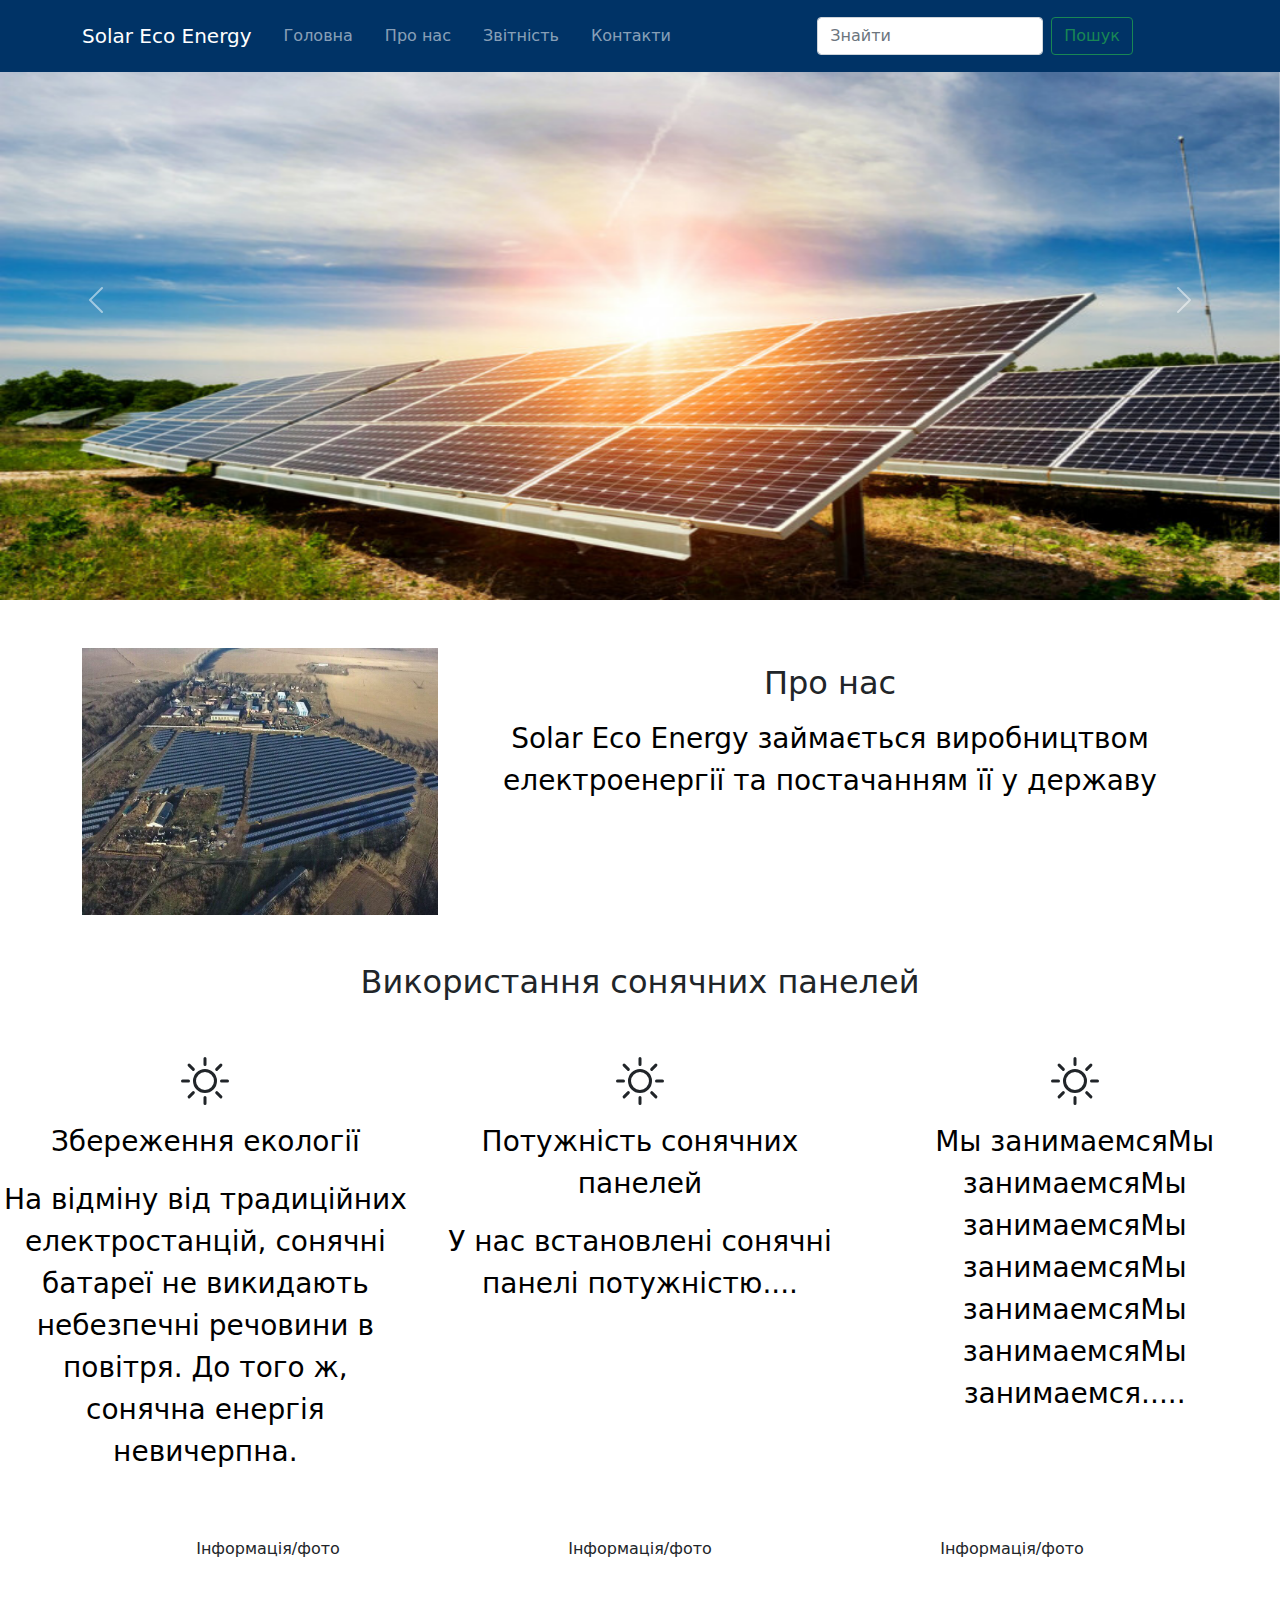
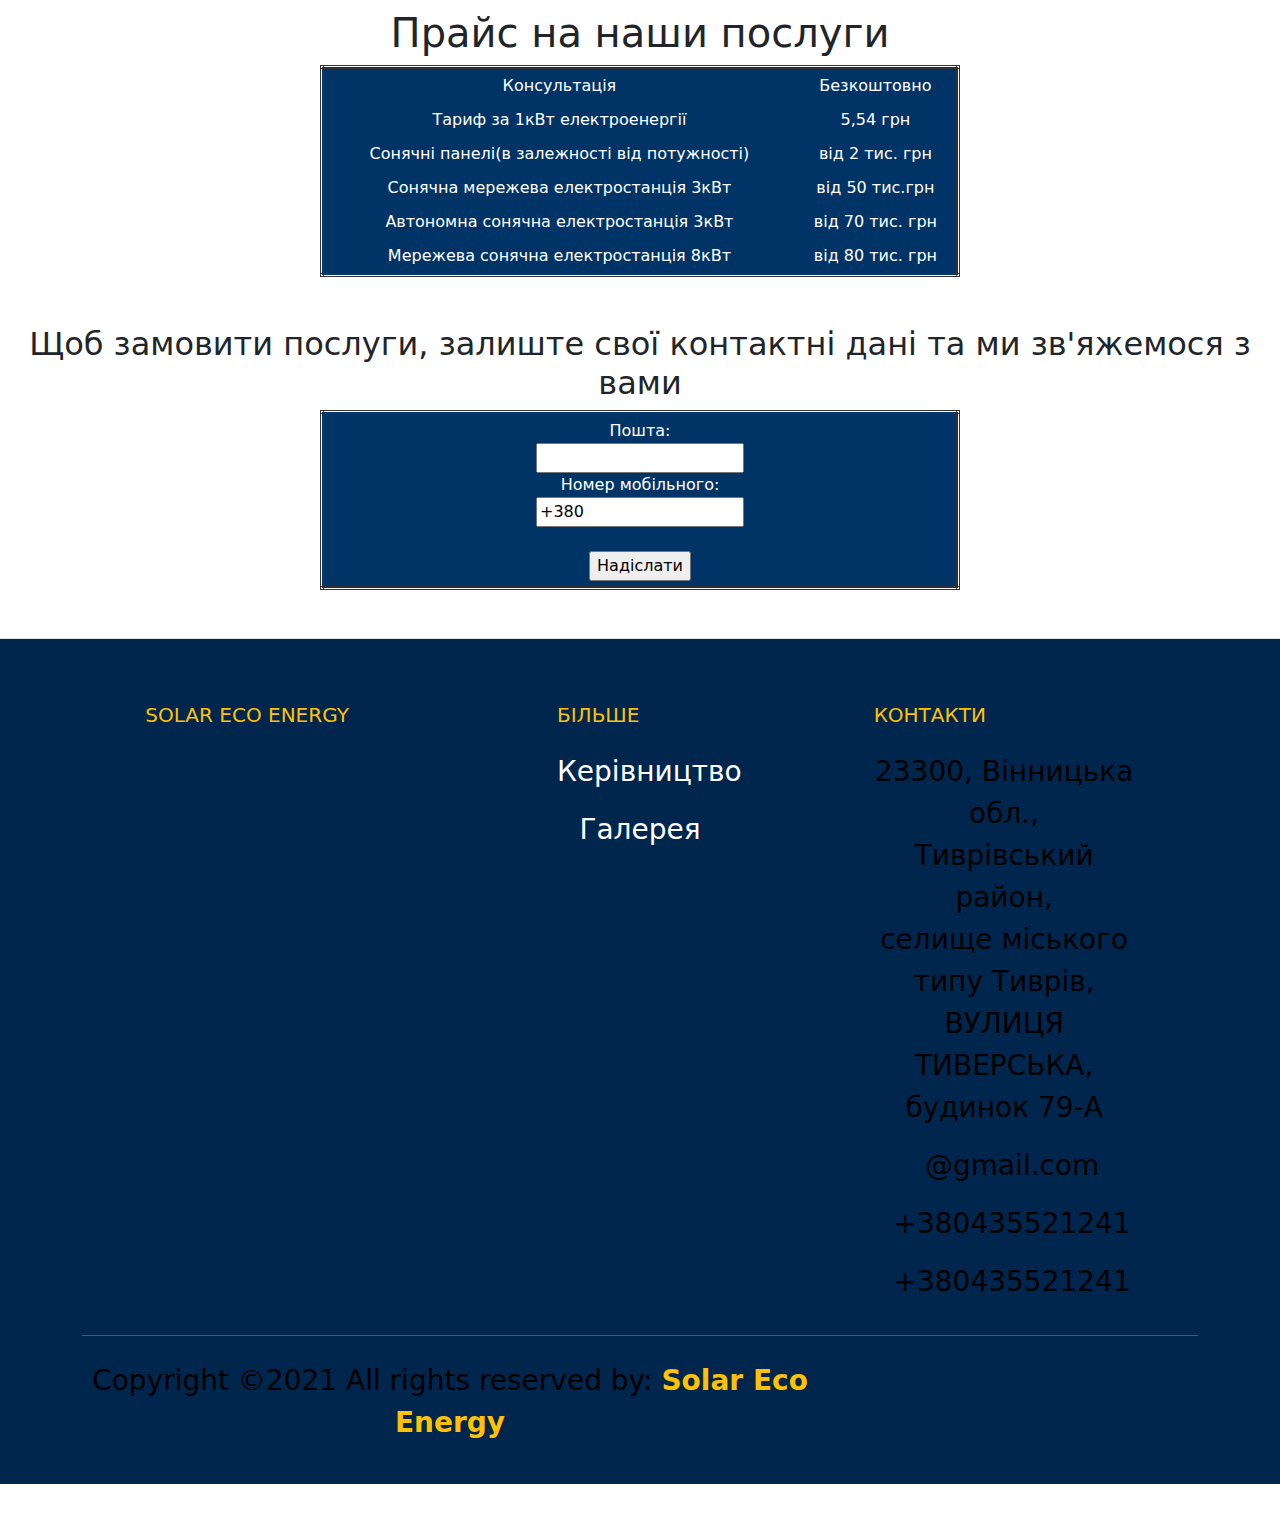
==== index.html @ b510a439 "Add files via upload" ====
<!DOCTYPE html>
<html lang="uk" dir="ltr">
<head>
	<meta name="viewport" content="width=device-width, initial-scale=1.0">
	<meta charset="utf-8">
    <title>Solar Eco Energy</title>
    <meta name="keywords" content="енергетика,панелі,сонячна,батарея,виробництво,електроенергії,зелений,тариф,Тиврів,Вінниця">
    <meta name="description" content="сайт виробництва Solar Eco Energy, котре займається виробництвом електроенергії">
		 <link rel="stylesheet" href="css\style.css">
		 <link rel="stylesheet" href="css\bootstrap.css">
		  <link rel="stylesheet" href="css\bootstrap.min.css">
			<script src="js\bootstrap.bundle.min.js"></script>

</head>
<body>
<nav class="navbar fixed-top navbar-expand-sm navbar-dark ">
	<div class="container">
		<a href="" class="navbar-brand">Solar Eco Energy</a>
		<button class="navbar-toggler" type="button" data-toggle="collapse" data-target="#navbarContent"
		aria-controls="navbarContent" aria-expanded="false">
   <span class="navbar-toggler-icon"></span>
	</button>
	<div class="collapse navbar-collapse" id="navbarContent">
<ul class="navbar-nav mr-auto mb-2">
	<li class="nav-item mt-2 mr-2 ml-2">
<a href="#Head" class="nav-link">Головна</a>
	</li>
	<li class="nav-item mt-2 mr-2 ml-2">
<a href="#Info" class="nav-link">Про нас</a>
	</li>
	<li class="nav-item mt-2 mr-2 ml-2">
<a href="#Report" class="nav-link">Звітність</a>
	</li>
	<li class="nav-item mt-2 mr-2 ml-2">
<a href="#Contact" class="nav-link">Контакти</a>
	</li>
</ul>
<form action="" class="d-flex">
	<input type="search" placeholder="Знайти" class="form-control mr-2">
	<button class="btn btn-outline-success">Пошук</button>
</form>
	</div>
	</div>
</nav>
<main id="Head">
	<div class="carousel slide" id="carouselControls" data-ride="carousel">
		<div class="carousel-inner">
			<div class="carousel-item active">
				<img class="d-block w-100" src="images/pic5.jpg"
				 alt="солнечные батареи">
			</div>
			<div class="carousel-item">
				<img class="d-block w-100" src="images/jpg2.jpg"
				alt="солнечные батареи">
			</div>
			<div class="carousel-item">
				<img class="d-block w-100" src="images/jpg1.jpg"
				alt="солнечные батареи">
			</div>
		</div>
		<a href="#carouselControls" class="carousel-control-prev" role="button" data-slide="prev">
<span class="carousel-control-prev-icon"></span>
		</a>
		<a href="#carouselControls" class="carousel-control-next" role="button" data-slide="next">
<span class="carousel-control-next-icon"></span>
		</a>
	</div>
	<div id="Info" class="container my-5 ">
		<div class="row">
			<div class="col">
				<img class="w-100"src="images/jpg2.jpg"></img>
			</div>
			<div class="col-md-8 col-sm-12 text-center">
			<h2 class="my-3"> Про нас </h2>
				<p>Solar Eco Energy займається виробництвом електроенергії та постачанням її у державу</p>
			</div>
		</div>
	</div>
	<h2 class="text-center my-5">Використання сонячних панелей</h2>
<div class="row gy-5">
	<div class="col-md-4 col-sm-12 text-center ">
<h4></h4>
<svg width="3em" height="3em" viewBox="0 0 16 16" class="bi bi-brightness-high mb-3" fill="currentColor" xmlns="http://www.w3.org/2000/svg">
	<path fill-rule="evenodd" d="M8 11a3 3 0 1 0 0-6 3 3 0 0 0 0 6zm0 1a4 4 0 1 0 0-8 4 4 0 0 0 0 8zM8 0a.5.5 0 0 1 .5.5v2a.5.5 0 0 1-1 0v-2A.5.5 0 0 1 8 0zm0 13a.5.5 0 0 1 .5.5v2a.5.5 0 0 1-1 0v-2A.5.5 0 0 1 8 13zm8-5a.5.5 0 0 1-.5.5h-2a.5.5 0 0 1 0-1h2a.5.5 0 0 1 .5.5zM3 8a.5.5 0 0 1-.5.5h-2a.5.5 0 0 1 0-1h2A.5.5 0 0 1 3 8zm10.657-5.657a.5.5 0 0 1 0 .707l-1.414 1.415a.5.5 0 1 1-.707-.708l1.414-1.414a.5.5 0 0 1 .707 0zm-9.193 9.193a.5.5 0 0 1 0 .707L3.05 13.657a.5.5 0 0 1-.707-.707l1.414-1.414a.5.5 0 0 1 .707 0zm9.193 2.121a.5.5 0 0 1-.707 0l-1.414-1.414a.5.5 0 0 1 .707-.707l1.414 1.414a.5.5 0 0 1 0 .707zM4.464 4.465a.5.5 0 0 1-.707 0L2.343 3.05a.5.5 0 1 1 .707-.707l1.414 1.414a.5.5 0 0 1 0 .708z"/>
</svg>
<p>Збереження екології</p>
<p>На відміну від традиційних електростанцій, сонячні батареї не викидають небезпечні речовини в повітря. До того ж, сонячна енергія невичерпна.</p>
	</div>

	<div class="col-md-4 col-sm-12 text-center ">
<h4></h4>
<svg width="3em" height="3em" viewBox="0 0 16 16" class="bi bi-brightness-high mb-3" fill="currentColor" xНа відміну від традиційних електростанцій, сонячні батареї не викидають небезпечні речовини в повітря. До того ж, сонячна енергія невичерпна. mlns="http://www.w3.org/2000/svg">
	<path fill-rule="evenodd" d="M8 11a3 3 0 1 0 0-6 3 3 0 0 0 0 6zm0 1a4 4 0 1 0 0-8 4 4 0 0 0 0 8zM8 0a.5.5 0 0 1 .5.5v2a.5.5 0 0 1-1 0v-2A.5.5 0 0 1 8 0zm0 13a.5.5 0 0 1 .5.5v2a.5.5 0 0 1-1 0v-2A.5.5 0 0 1 8 13zm8-5a.5.5 0 0 1-.5.5h-2a.5.5 0 0 1 0-1h2a.5.5 0 0 1 .5.5zM3 8a.5.5 0 0 1-.5.5h-2a.5.5 0 0 1 0-1h2A.5.5 0 0 1 3 8zm10.657-5.657a.5.5 0 0 1 0 .707l-1.414 1.415a.5.5 0 1 1-.707-.708l1.414-1.414a.5.5 0 0 1 .707 0zm-9.193 9.193a.5.5 0 0 1 0 .707L3.05 13.657a.5.5 0 0 1-.707-.707l1.414-1.414a.5.5 0 0 1 .707 0zm9.193 2.121a.5.5 0 0 1-.707 0l-1.414-1.414a.5.5 0 0 1 .707-.707l1.414 1.414a.5.5 0 0 1 0 .707zM4.464 4.465a.5.5 0 0 1-.707 0L2.343 3.05a.5.5 0 1 1 .707-.707l1.414 1.414a.5.5 0 0 1 0 .708z"/>
</svg>
<p>Потужність сонячних панелей</p>
<p> У нас встановлені сонячні панелі потужністю....</p>
	</div>

	<div class="col-md-4 col-sm-12 text-center ">
<h4></h4>
<svg width="3em" height="3em" viewBox="0 0 16 16" class="bi bi-brightness-high mb-3 " fill="currentColor" xmlns="http://www.w3.org/2000/svg">
	<path fill-rule="evenodd" d="M8 11a3 3 0 1 0 0-6 3 3 0 0 0 0 6zm0 1a4 4 0 1 0 0-8 4 4 0 0 0 0 8zM8 0a.5.5 0 0 1 .5.5v2a.5.5 0 0 1-1 0v-2A.5.5 0 0 1 8 0zm0 13a.5.5 0 0 1 .5.5v2a.5.5 0 0 1-1 0v-2A.5.5 0 0 1 8 13zm8-5a.5.5 0 0 1-.5.5h-2a.5.5 0 0 1 0-1h2a.5.5 0 0 1 .5.5zM3 8a.5.5 0 0 1-.5.5h-2a.5.5 0 0 1 0-1h2A.5.5 0 0 1 3 8zm10.657-5.657a.5.5 0 0 1 0 .707l-1.414 1.415a.5.5 0 1 1-.707-.708l1.414-1.414a.5.5 0 0 1 .707 0zm-9.193 9.193a.5.5 0 0 1 0 .707L3.05 13.657a.5.5 0 0 1-.707-.707l1.414-1.414a.5.5 0 0 1 .707 0zm9.193 2.121a.5.5 0 0 1-.707 0l-1.414-1.414a.5.5 0 0 1 .707-.707l1.414 1.414a.5.5 0 0 1 0 .707zM4.464 4.465a.5.5 0 0 1-.707 0L2.343 3.05a.5.5 0 1 1 .707-.707l1.414 1.414a.5.5 0 0 1 0 .708z"/>
</svg>
<p> Мы занимаемсяМы занимаемсяМы занимаемсяМы занимаемсяМы занимаемсяМы занимаемсяМы занимаемся.....</p>
	</div>
</div>

<div class="container">
<div class="d-flex justify-content-around">
<div class="p-5">Інформація/фото</div>
<div class="p-5">Інформація/фото</div>
<div class="p-5">Інформація/фото</div>
</div>
</div>
	<h1 align="center">Прайс на наши послуги</h1>
	<table>
		<tr>
			<td>Консультація</td>
			<td>Безкоштовно</td>
		</tr>
		<tr>
			<td>Тариф за 1кВт електроенергії</td>
			<td>5,54 грн</td>
		</tr>
		<td>Сонячні панелі(в залежності від потужності)</td>
		<td>від 2 тис. грн</td>
		<tr>
			<td>Сонячна мережева електростанція 3кВт</td>
			<td>від 50 тис.грн</td>
		</tr>
		<tr>
			<td>Автономна сонячна електростанція 3кВт</td>
			<td>від 70 тис. грн</td>
		</tr>
		<tr>
			<td>Мережева сонячна електростанція 8кВт</td>
			<td>від 80 тис. грн</td>
		</tr>
	</table>
	<div class="form">
		<br>
		<br>
		<h2 align="center" >Щоб замовити послуги, залиште свої контактні дані та ми зв'яжемося з вами</h2>
		<table>
			<tr>
				<td>
					<form action="/action_page.php">
						Пошта:<br>
						<input type="text" name="firstname" value="">
						<br>
						Номер мобільного:<br>
						<input type="text" name="lastname" value="+380">
						<br><br>
						<input type="submit" value="Надіслати">
					</form>
				</td>
			</tr>
		</table>
	</div>
</main>
<footer class="bg-yana text-white text-center pb-4 pt-5 my-md-5 pt-md-5 border-top">
<div class="container text-center text-md-left">
	<div class="row text-center text-md-left">
		<div class="col-md-3 col-lg-3 col-xl-3 mx-auto mt-3">
			<h5 class="text-uppercase mb-4 font-weight-bold text-warning">Solar Eco Energy</h5>

		</div>
		<!--------------------------------------------------------------------------------->
		<div class="col-md-2 coll-lg-2 col-xl-2 mx-auto mt-3 ">
			<h5 class="text-uppercase mb-4 font-weight-bold text-warning">Більше</h5>
			<p>
<a href="kerivnuctvo.html" class="text-white">Керівництво</a>
			</p>
			<p>
<a href="galery.html" class="text-white">Галерея</a>
			</p>

		</div>
		<!----------------------------------------------------------------------------------->
	<div id = "Contact" class="col-md-4 col-lg-2 col-xl-3 mx-auto mt-3">
		<h5 class="text-uppercase mb-4 font-weight-bold text-warning">Контакти</h5>
		<p>
<i class="fas fa-home "></i>23300, Вінницька обл.,<br> Тиврівський район,<br> селище міського типу Тиврів,<br> ВУЛИЦЯ ТИВЕРСЬКА, будинок 79-А
</p>
<p>
<i class="fas fa-envelope mr-3"></i>@gmail.com
</p>
<p>
<i class="fas fa-phone mr-3"></i>+380435521241
</p>
<p>
<i class="fas fa-print mr-3"></i>+380435521241
</p>
</div>
</div>
<hr class="mb-4">
<div class="row align-items-center">
<div class="col-md-7 col-lg-8">
	<p>Copyright ©2021 All rights reserved by:
	<a href="index.html">
		<strong class="text-warning">Solar Eco Energy</strong>
	</a></p>
</div>

</div>
</div>
</footer>


</body>
</html>
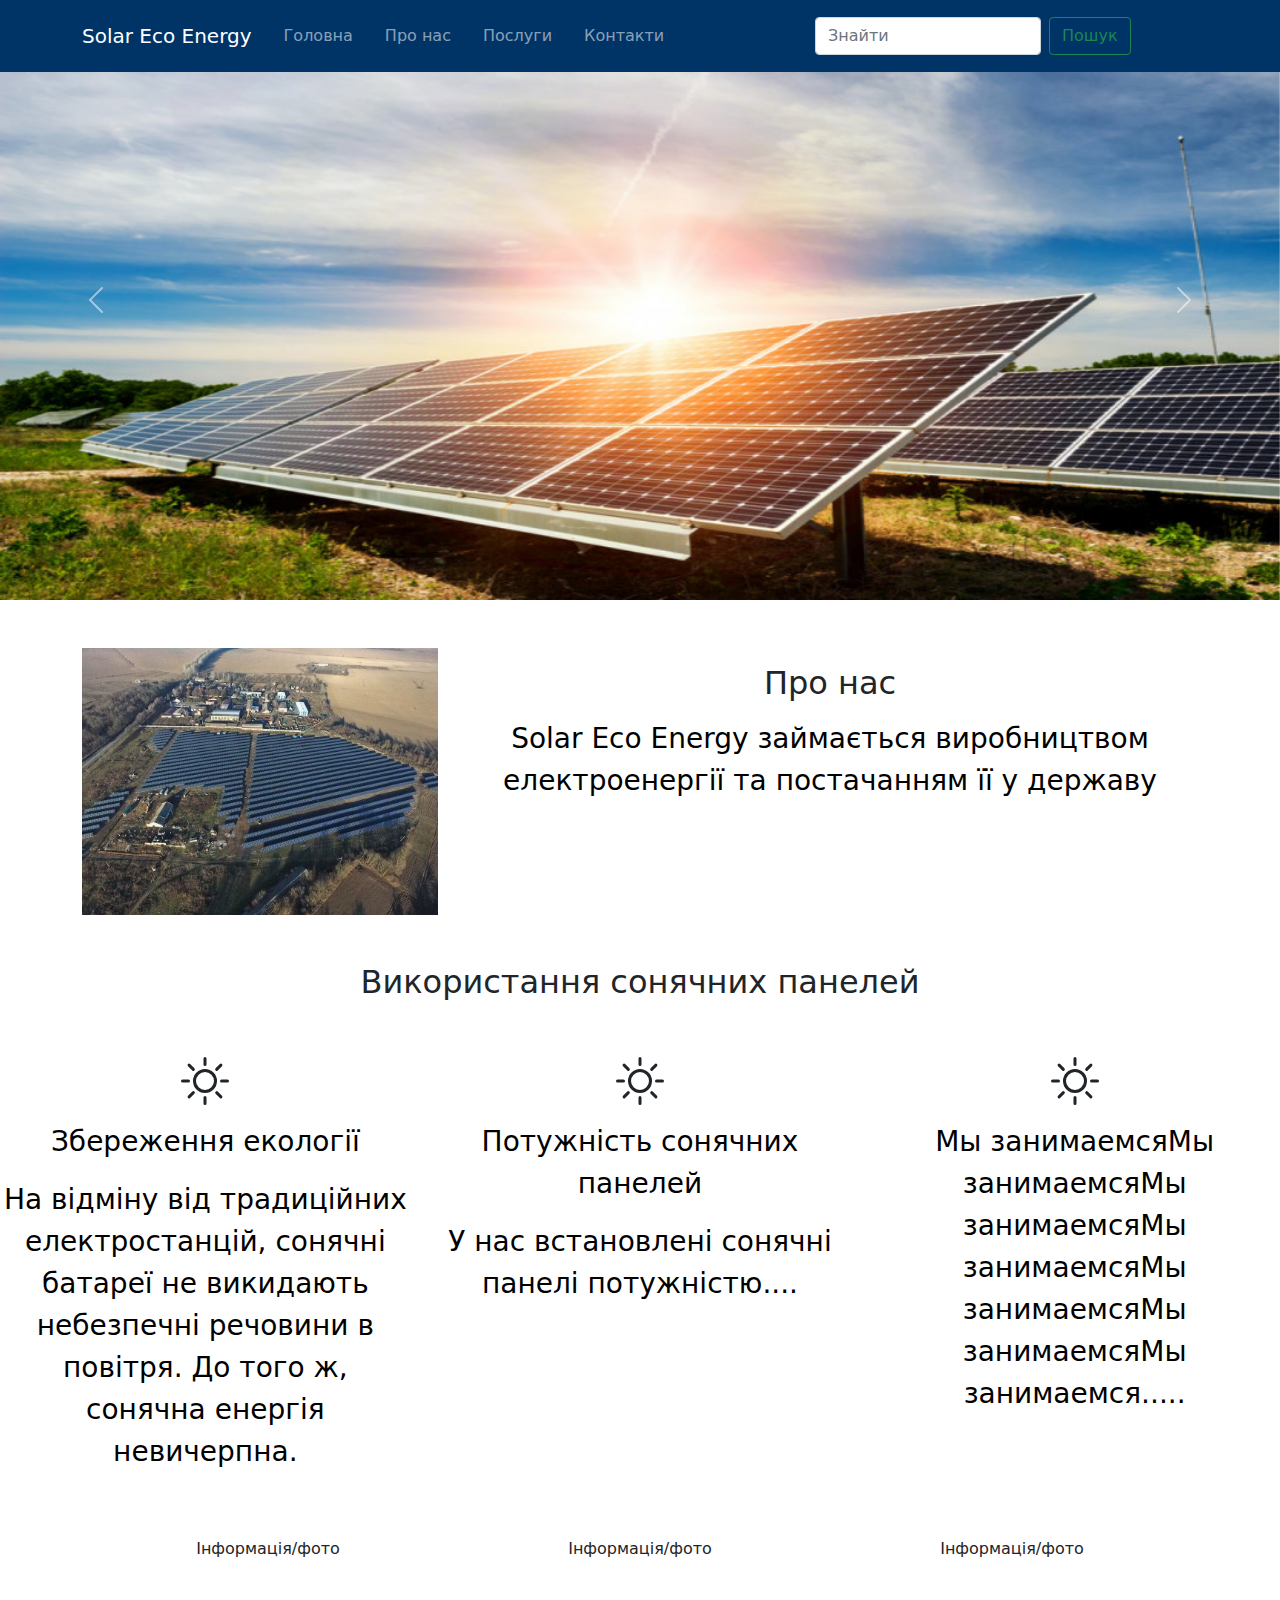
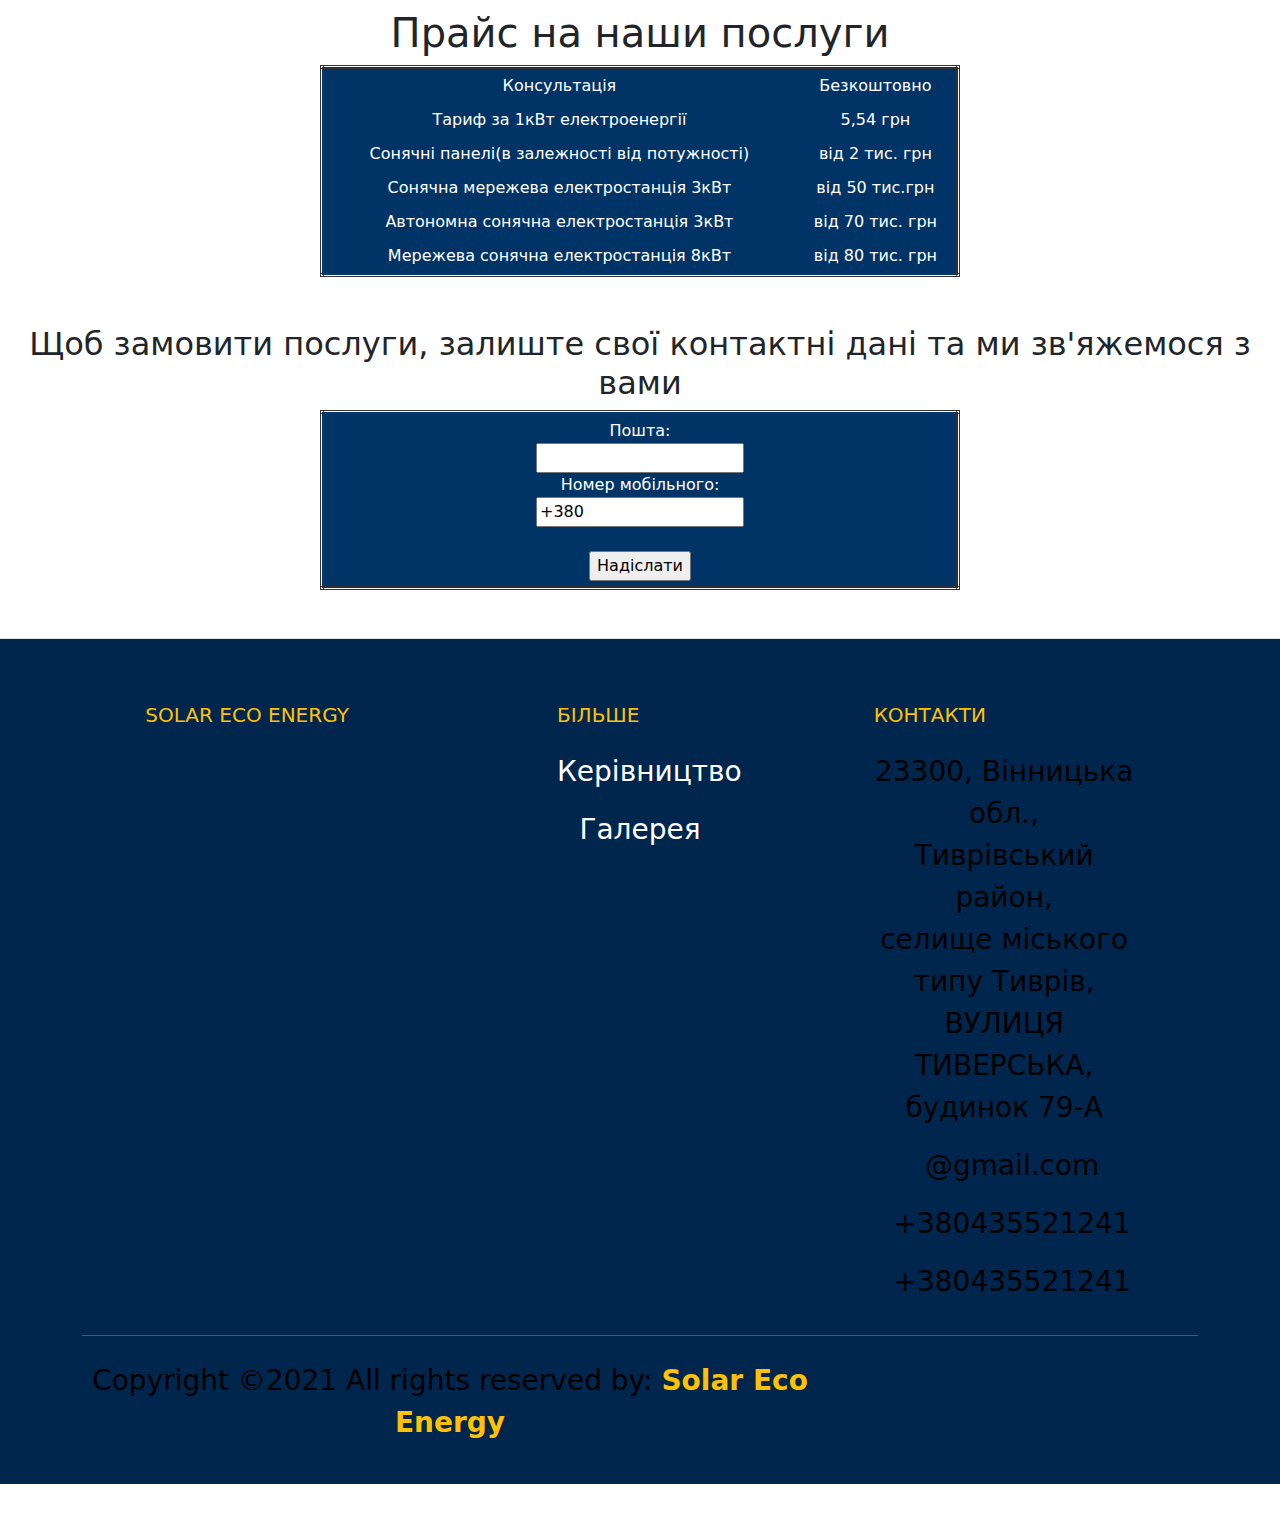
==== commit 92bc8269: "zvit" ====
--- a/index.html
+++ b/index.html
@@ -29,7 +29,7 @@
 <a href="#Info" class="nav-link">Про нас</a>
 	</li>
 	<li class="nav-item mt-2 mr-2 ml-2">
-<a href="#Report" class="nav-link">Звітність</a>
+<a href="#Services" class="nav-link">Послуги</a>
 	</li>
 	<li class="nav-item mt-2 mr-2 ml-2">
 <a href="#Contact" class="nav-link">Контакти</a>
@@ -68,7 +68,7 @@
 	<div id="Info" class="container my-5 ">
 		<div class="row">
 			<div class="col">
-				<img class="w-100"src="images/jpg2.jpg"></img>
+				<img class="w-100"src="images/jpg2.jpg">
 			</div>
 			<div class="col-md-8 col-sm-12 text-center">
 			<h2 class="my-3"> Про нас </h2>
@@ -112,7 +112,7 @@
 <div class="p-5">Інформація/фото</div>
 </div>
 </div>
-	<h1 align="center">Прайс на наши послуги</h1>
+	<h1 align="center" id="Services">Прайс на наши послуги</h1>
 	<table>
 		<tr>
 			<td>Консультація</td>
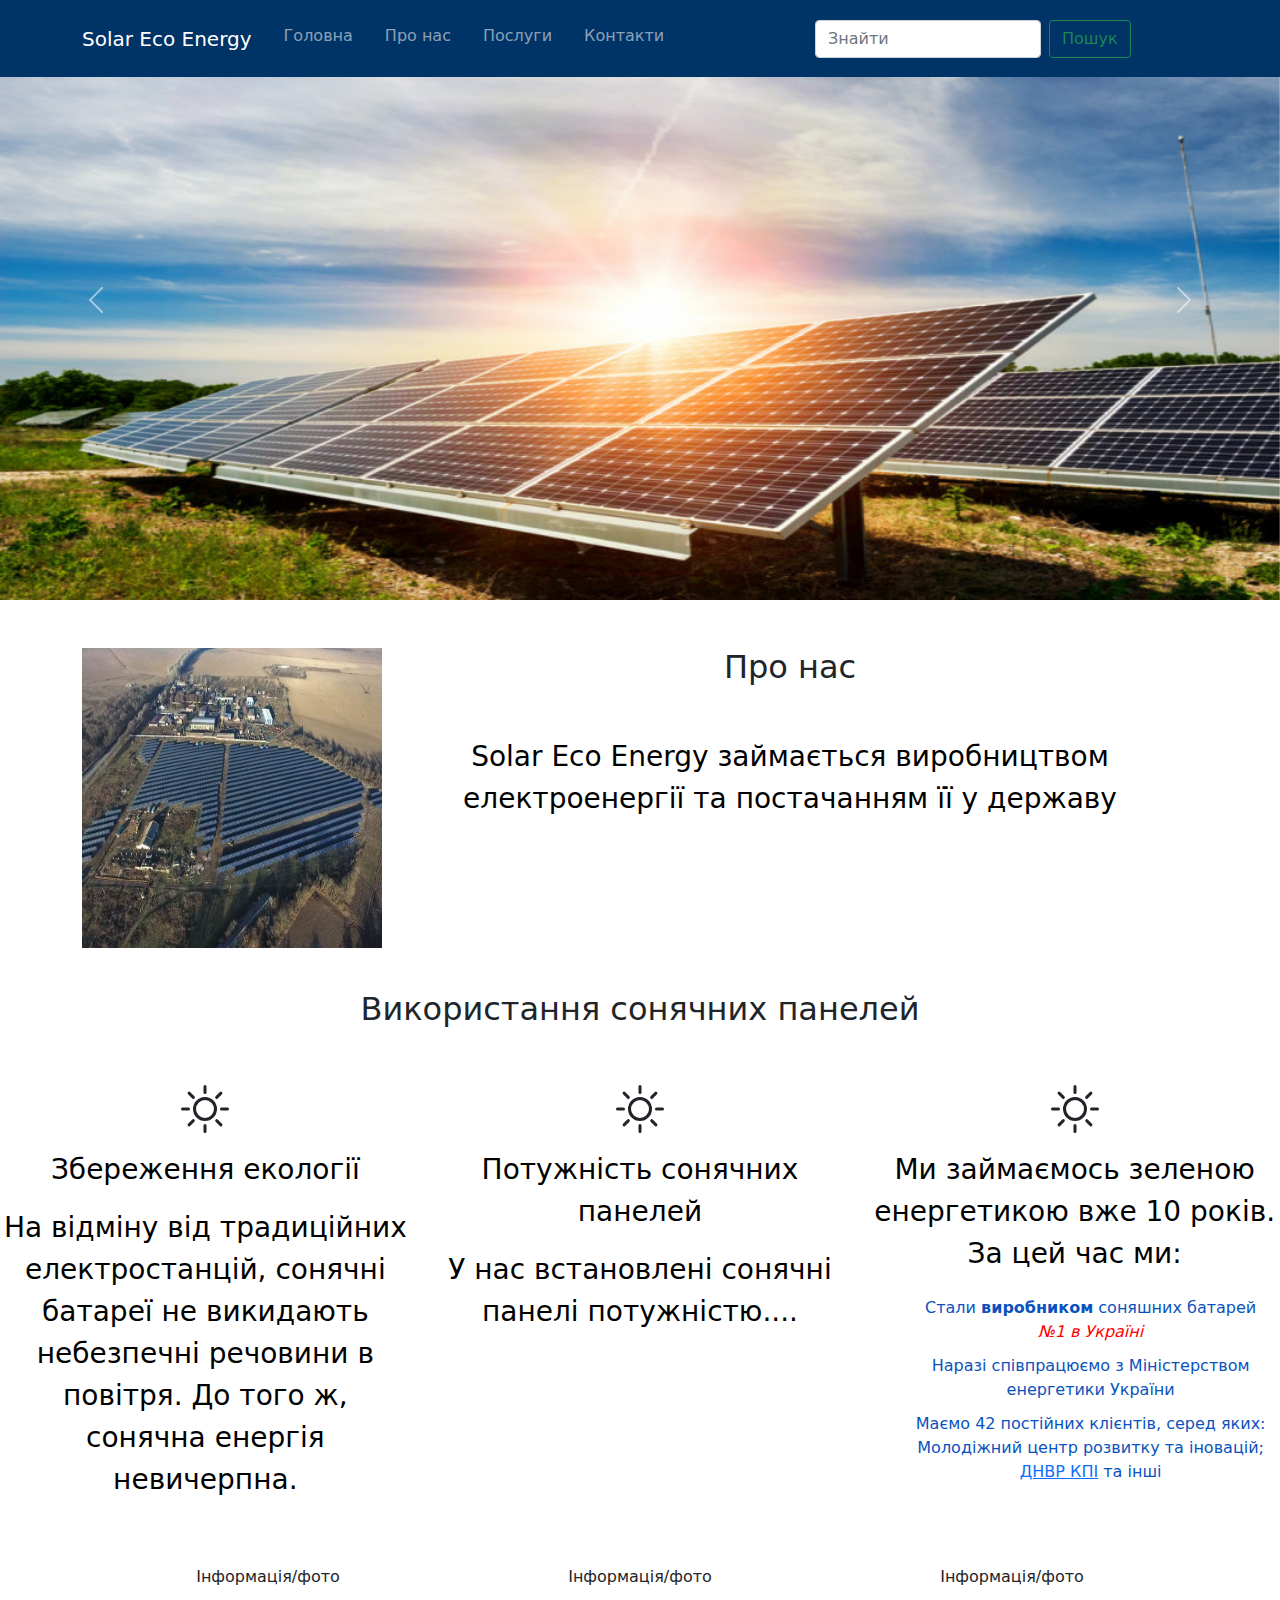
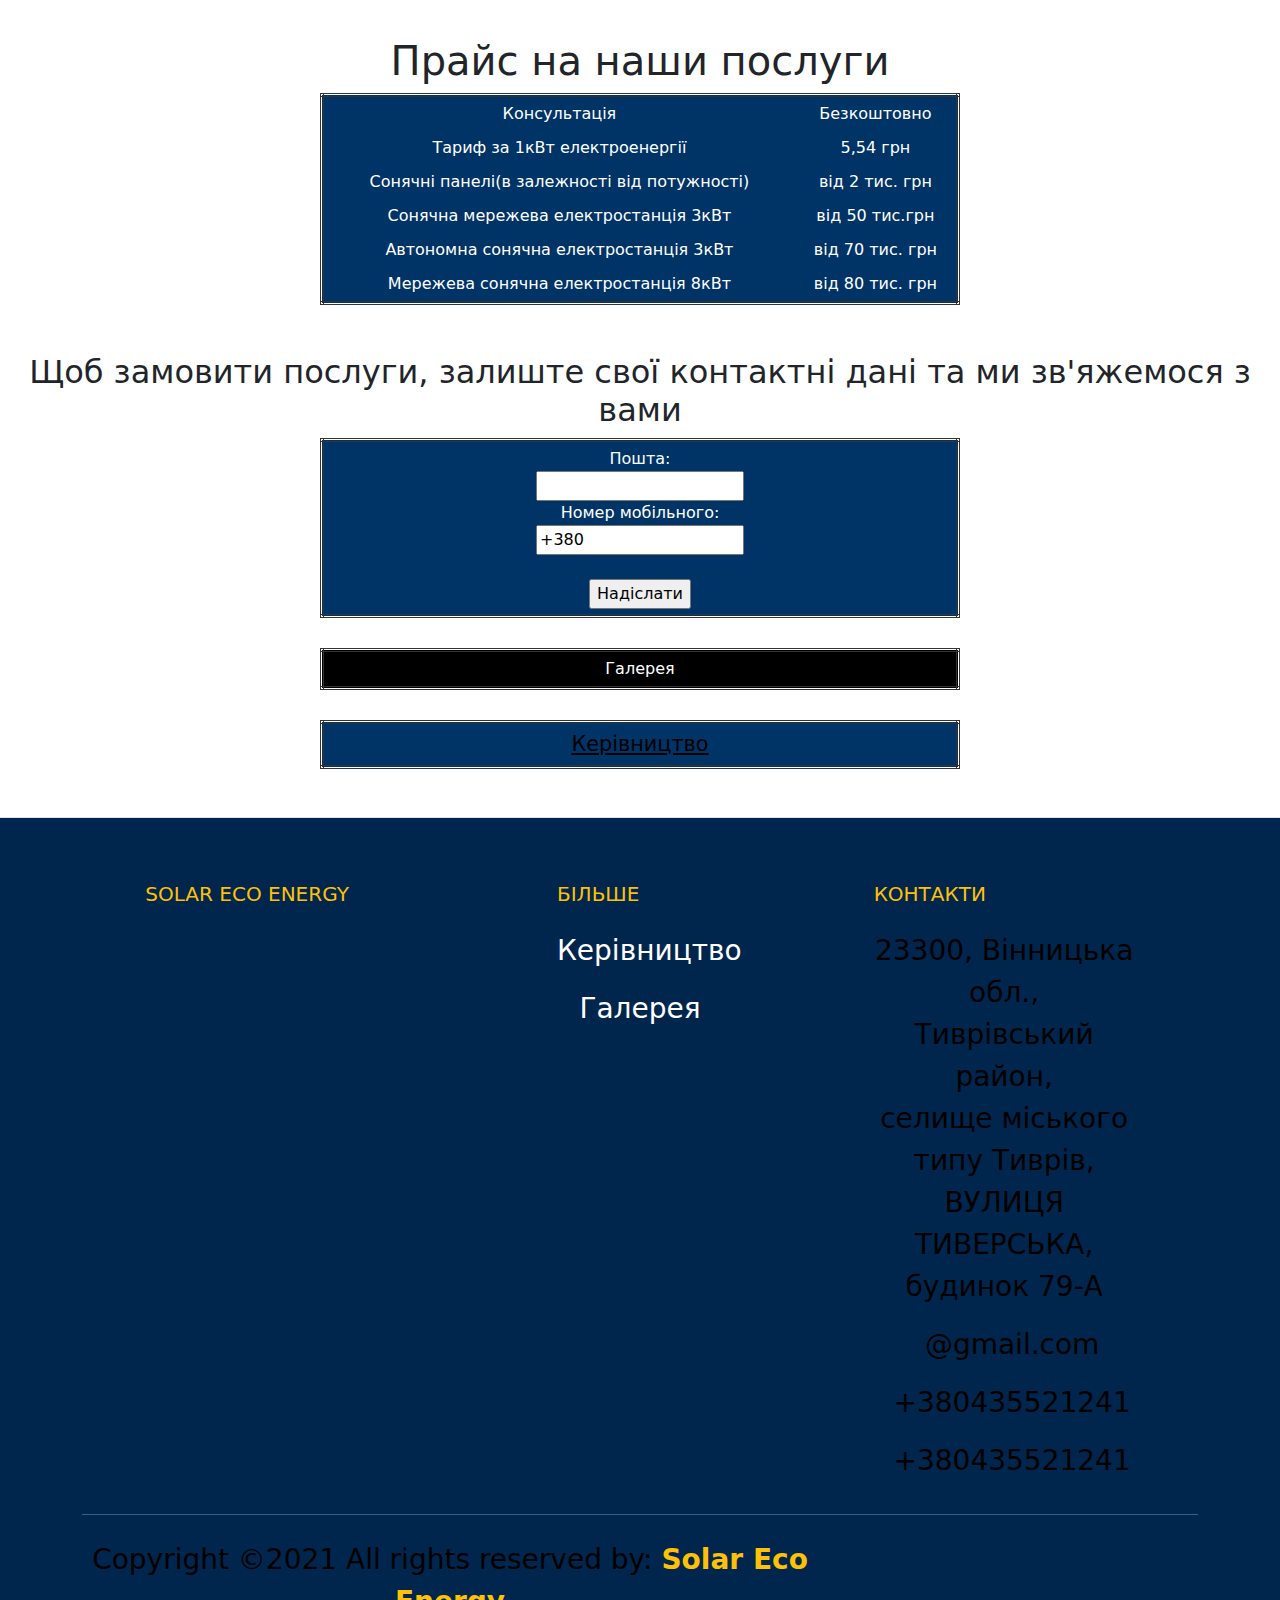
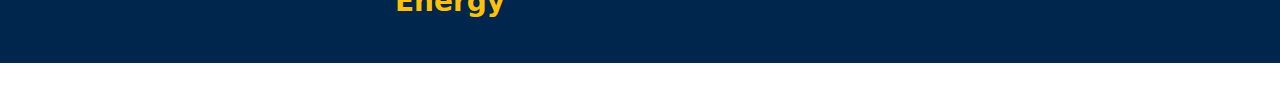
==== commit 4089edd8: "2 лаба" ====
--- a/index.html
+++ b/index.html
@@ -10,6 +10,12 @@
 		 <link rel="stylesheet" href="css\bootstrap.css">
 		  <link rel="stylesheet" href="css\bootstrap.min.css">
 			<script src="js\bootstrap.bundle.min.js"></script>
+	<style>
+		#Galery {
+			padding: 5px; /* Поля вокруг текста */
+			background: black; /* Цвет фона */
+		}
+	</style>
 
 </head>
 <body>
@@ -66,16 +72,13 @@
 		</a>
 	</div>
 	<div id="Info" class="container my-5 ">
-		<div class="row">
-			<div class="col">
-				<img class="w-100"src="images/jpg2.jpg">
-			</div>
-			<div class="col-md-8 col-sm-12 text-center">
-			<h2 class="my-3"> Про нас </h2>
-				<p>Solar Eco Energy займається виробництвом електроенергії та постачанням її у державу</p>
-			</div>
-		</div>
-	</div>
+		<div>
+				<img style="float: left; width: 300px; height: 300px" src="images/jpg2.jpg" >
+			<h2 align="center"> Про нас </h2>
+				<p style="margin-top: 50px">Solar Eco Energy займається виробництвом електроенергії та постачанням її у державу</p>
+		</div>
+	</div>
+	<div style="margin-top: 170px" >
 	<h2 class="text-center my-5">Використання сонячних панелей</h2>
 <div class="row gy-5">
 	<div class="col-md-4 col-sm-12 text-center ">
@@ -101,9 +104,17 @@
 <svg width="3em" height="3em" viewBox="0 0 16 16" class="bi bi-brightness-high mb-3 " fill="currentColor" xmlns="http://www.w3.org/2000/svg">
 	<path fill-rule="evenodd" d="M8 11a3 3 0 1 0 0-6 3 3 0 0 0 0 6zm0 1a4 4 0 1 0 0-8 4 4 0 0 0 0 8zM8 0a.5.5 0 0 1 .5.5v2a.5.5 0 0 1-1 0v-2A.5.5 0 0 1 8 0zm0 13a.5.5 0 0 1 .5.5v2a.5.5 0 0 1-1 0v-2A.5.5 0 0 1 8 13zm8-5a.5.5 0 0 1-.5.5h-2a.5.5 0 0 1 0-1h2a.5.5 0 0 1 .5.5zM3 8a.5.5 0 0 1-.5.5h-2a.5.5 0 0 1 0-1h2A.5.5 0 0 1 3 8zm10.657-5.657a.5.5 0 0 1 0 .707l-1.414 1.415a.5.5 0 1 1-.707-.708l1.414-1.414a.5.5 0 0 1 .707 0zm-9.193 9.193a.5.5 0 0 1 0 .707L3.05 13.657a.5.5 0 0 1-.707-.707l1.414-1.414a.5.5 0 0 1 .707 0zm9.193 2.121a.5.5 0 0 1-.707 0l-1.414-1.414a.5.5 0 0 1 .707-.707l1.414 1.414a.5.5 0 0 1 0 .707zM4.464 4.465a.5.5 0 0 1-.707 0L2.343 3.05a.5.5 0 1 1 .707-.707l1.414 1.414a.5.5 0 0 1 0 .708z"/>
 </svg>
-<p> Мы занимаемсяМы занимаемсяМы занимаемсяМы занимаемсяМы занимаемсяМы занимаемсяМы занимаемся.....</p>
-	</div>
-</div>
+<p>Ми займаємось зеленою енергетикою вже 10 років.
+<br>За цей час ми:</p>
+		<ol>
+			<li>Стали <b>виробником</b> соняшних батарей <i>№1 в Україні</i></li>
+			<li>Наразі співпрацюємо з Міністерством енергетики України</li>
+			<li>Маємо 42 постійних клієнтів, серед яких: Молодіжний центр розвитку та іновацій; <a href="https://t.me/dnvr_31">ДНВР КПІ</a> та інші</li>
+		</ol>
+	</div>
+</div>
+</div>
+
 
 <div class="container">
 <div class="d-flex justify-content-around">
@@ -157,6 +168,22 @@
 			</tr>
 		</table>
 	</div>
+	<div align="center">
+		<table style="margin: 30px">
+			<tr>
+				<td id="Galery">
+					Галерея
+				</td>
+			</tr>
+		</table>
+		<table style="margin: 30px">
+			<tr>
+				<td>
+					<a href="">Керівництво</a>
+				</td>
+			</tr>
+		</table>
+	</div>
 </main>
 <footer class="bg-yana text-white text-center pb-4 pt-5 my-md-5 pt-md-5 border-top">
 <div class="container text-center text-md-left">
